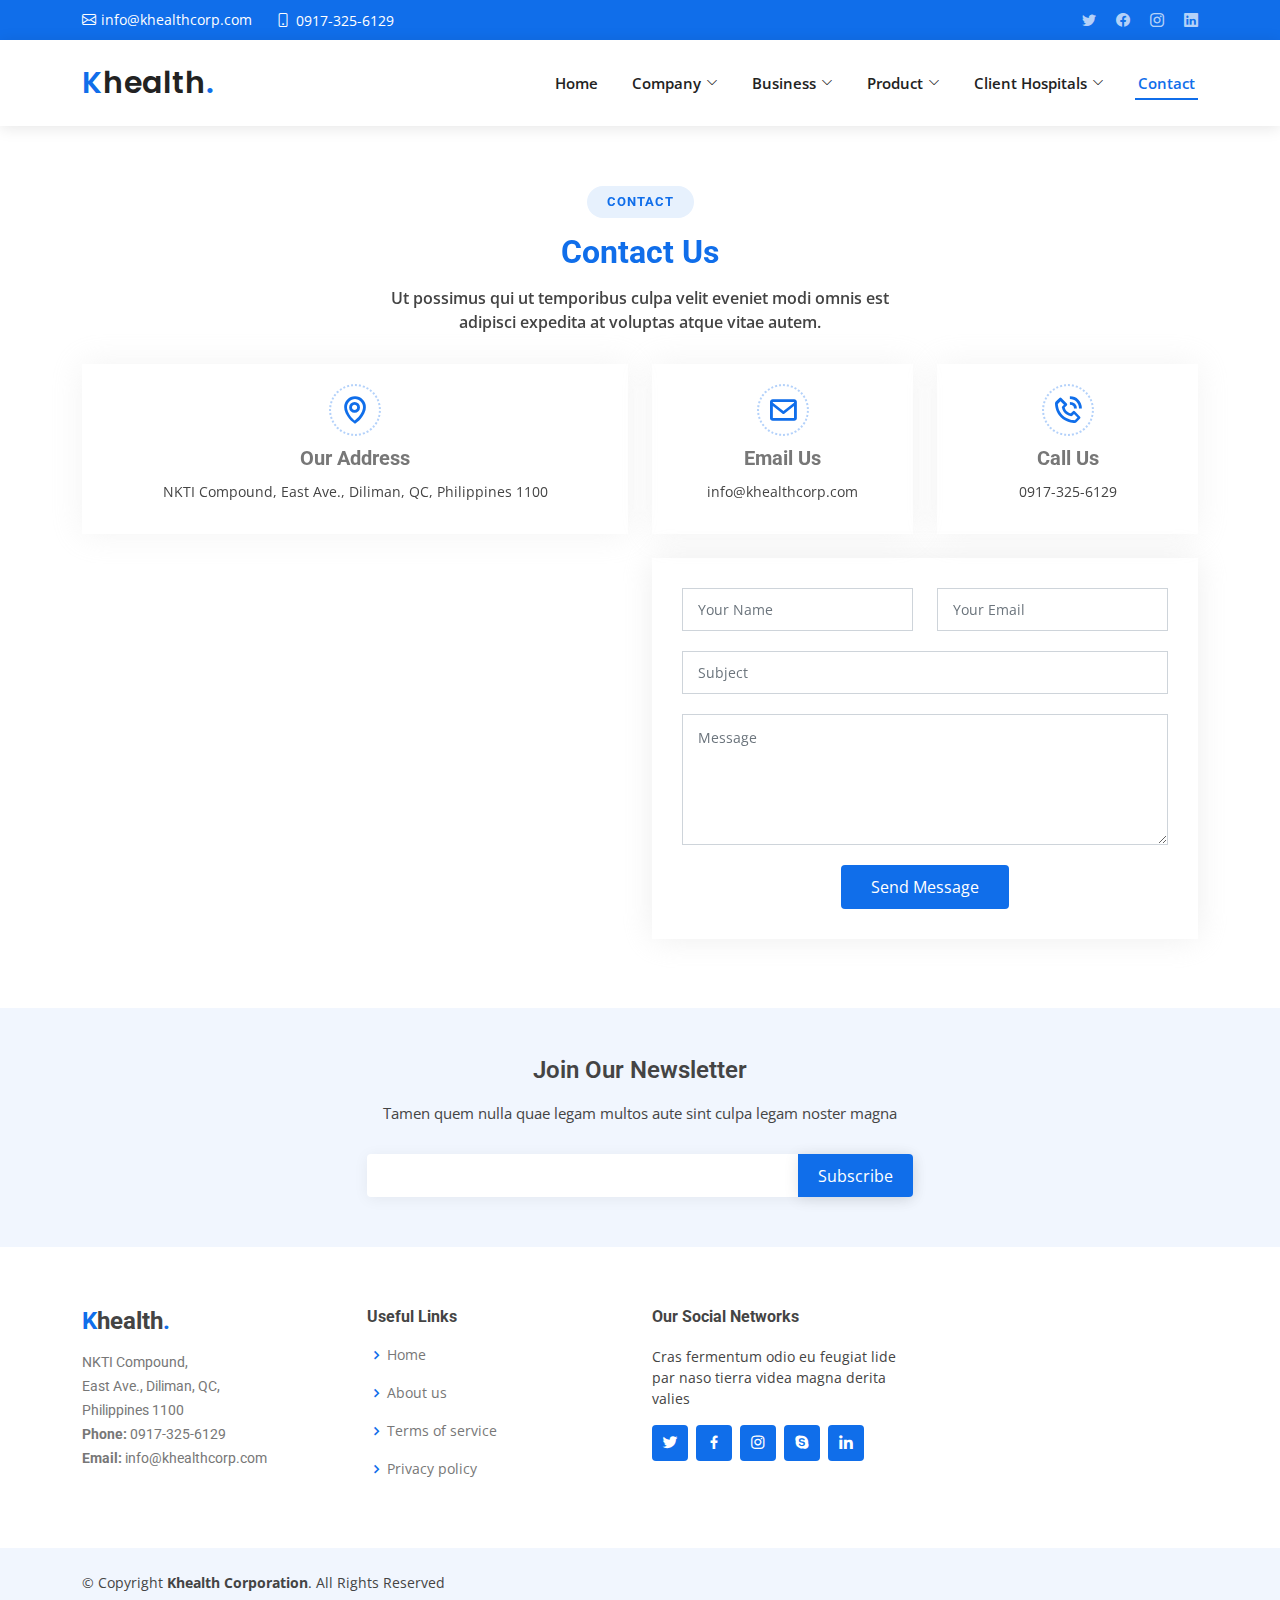
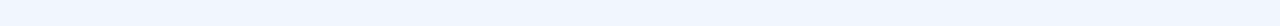
==== contact.html @ 2df04f69 "initial commit" ====
<!DOCTYPE html>
<html lang="en">

<head>
  <meta charset="utf-8">
  <meta content="width=device-width, initial-scale=1.0" name="viewport">

  <title>Inner Page - Khealth Corporation</title>
  <meta content="" name="description">
  <meta content="" name="keywords">

  <!-- Favicons -->
  <link href="assets/img/favicon.png" rel="icon">
  <link href="assets/img/apple-touch-icon.png" rel="apple-touch-icon">

  <!-- Google Fonts -->
  <link
    href="https://fonts.googleapis.com/css?family=Open+Sans:300,300i,400,400i,600,600i,700,700i|Roboto:300,300i,400,400i,500,500i,600,600i,700,700i|Poppins:300,300i,400,400i,500,500i,600,600i,700,700i"
    rel="stylesheet">

  <!-- Vendor CSS Files -->
  <link href="assets/vendor/aos/aos.css" rel="stylesheet">
  <link href="assets/vendor/bootstrap/css/bootstrap.min.css" rel="stylesheet">
  <link href="assets/vendor/bootstrap-icons/bootstrap-icons.css" rel="stylesheet">
  <link href="assets/vendor/boxicons/css/boxicons.min.css" rel="stylesheet">
  <link href="assets/vendor/glightbox/css/glightbox.min.css" rel="stylesheet">
  <link href="assets/vendor/swiper/swiper-bundle.min.css" rel="stylesheet">

  <!-- Template Main CSS File -->
  <link href="assets/css/style.css" rel="stylesheet">
</head>

<body>

  <!-- ======= Top Bar ======= -->
  <section id="topbar" class="d-flex align-items-center">
    <div class="container d-flex justify-content-center justify-content-md-between">
      <div class="contact-info d-flex align-items-center">
        <i class="bi bi-envelope d-flex align-items-center"><a
            href="mailto:info@khealthcorp.com">info@khealthcorp.com</a></i>
        <i class="bi bi-phone d-flex align-items-center ms-4"><span>0917-325-6129</span></i>
      </div>
      <div class="social-links d-none d-md-flex align-items-center">
        <a href="#" class="twitter"><i class="bi bi-twitter"></i></a>
        <a href="#" class="facebook"><i class="bi bi-facebook"></i></a>
        <a href="#" class="instagram"><i class="bi bi-instagram"></i></a>
        <a href="#" class="linkedin"><i class="bi bi-linkedin"></i></i></a>
      </div>
    </div>
  </section>

  <!-- ======= Header ======= -->
  <header id="header" class="d-flex align-items-center">
    <div class="container d-flex align-items-center justify-content-between">

      <h1 class="logo"><a href="index.html"><span>K</span>health<span>.</span></a></h1>
      <!-- Uncomment below if you prefer to use an image logo -->
      <!-- <a href="index.html" class="logo"><img src="assets/img/logo.png" alt=""></a>-->

      <nav id="navbar" class="navbar">
        <ul>
          <li><a class="nav-link" href="index.html">Home</a></li>
          <!--
          <li><a class="nav-link scrollto" href="about.html">About</a></li>
          <li><a class="nav-link scrollto" href="#services">Services</a></li>
          <li><a class="nav-link scrollto " href="#portfolio">Portfolio</a></li>
          <li><a class="nav-link scrollto" href="#team">Team</a></li>
          -->
          <li class="dropdown"><a href="#"><span>Company</span> <i class="bi bi-chevron-down"></i></a>
            <ul>
              <!-- <li><a href="#">Drop Down 1</a></li>
              <li class="dropdown"><a href="#"><span>Deep Drop Down</span> <i class="bi bi-chevron-right"></i></a>
                <ul>
                  <li><a href="#">Deep Drop Down 1</a></li>
                  <li><a href="#">Deep Drop Down 2</a></li>
                  <li><a href="#">Deep Drop Down 3</a></li>
                  <li><a href="#">Deep Drop Down 4</a></li>
                  <li><a href="#">Deep Drop Down 5</a></li>
                </ul>
              </li> -->
              <li><a href="#">Profile</a></li>
              <li><a href="#">History</a></li>
              <li><a href="#">Certificated</a></li>
              <li><a href="#">DuchemBio</a></li>
            </ul>
          </li>
          <li class="dropdown"><a href="#"><span>Business</span> <i class="bi bi-chevron-down"></i></a>
            <ul>
              <li><a href="#">Radiopharmaceutical</a></li>
              <li><a href="#">PET-CT Center</a></li>
              <li><a href="#">Cyclotron Center</a></li>
              <li><a href="#">Nuclear Sources</a></li>
            </ul>
          </li>
          <li class="dropdown"><a href="#"><span>Product</span> <i class="bi bi-chevron-down"></i></a>
            <ul>
              <li><a href="#">FDG</a></li>
              <li><a href="#">FPSMA</a></li>
              <li><a href="#">FBB</a></li>
            </ul>
          </li>
          <li class="dropdown"><a href="#"><span>Client Hospitals</span> <i class="bi bi-chevron-down"></i></a>
            <ul>
              <li><a href="#">NKTI PET-Ct Section</a></li>
              <li><a href="#">Makati PET-CT Center</a></li>
              <li><a href="#">AUF Medical Center</a></li>
              <li><a href="#">Cardinal Santos Medical Center</a></li>
              <li><a href="#">iSCAN</a></li>
              <li><a href="#">The Medical City</a></li>
              <li><a href="#">ManilaMed, Medical Center Manila</a></li>
              <li><a href="#">Mary Mediatrix Medical Center</a></li>
            </ul>
          </li>
          <li><a class="nav-link active" href="#">Contact</a></li>
        </ul>
        <i class="bi bi-list mobile-nav-toggle"></i>
      </nav><!-- .navbar -->

    </div>
  </header><!-- End Header -->

  <main id="main" data-aos="fade-up">

    <!-- ======= Contact Section ======= -->
    <section id="contact" class="contact">
      <div class="container" data-aos="fade-up">

        <div class="section-title">
          <h2>Contact</h2>
          <h3><span>Contact Us</span></h3>
          <p>Ut possimus qui ut temporibus culpa velit eveniet modi omnis est adipisci expedita at voluptas atque vitae
            autem.</p>
        </div>

        <div class="row" data-aos="fade-up" data-aos-delay="100">
          <div class="col-lg-6">
            <div class="info-box mb-4">
              <i class="bx bx-map"></i>
              <h3>Our Address</h3>
              <p>NKTI Compound, East Ave., Diliman, QC, Philippines 1100</p>
            </div>
          </div>

          <div class="col-lg-3 col-md-6">
            <div class="info-box  mb-4">
              <i class="bx bx-envelope"></i>
              <h3>Email Us</h3>
              <p>info@khealthcorp.com</p>
            </div>
          </div>

          <div class="col-lg-3 col-md-6">
            <div class="info-box  mb-4">
              <i class="bx bx-phone-call"></i>
              <h3>Call Us</h3>
              <p>0917-325-6129</p>
            </div>
          </div>

        </div>

        <div class="row" data-aos="fade-up" data-aos-delay="100">

          <div class="col-lg-6 ">
            <iframe class="mb-4 mb-lg-0"
              src="https://www.google.com/maps/embed?pb=!1m18!1m12!1m3!1d3860.166748239666!2d121.04539396530728!3d14.646474129876408!2m3!1f0!2f0!3f0!3m2!1i1024!2i768!4f13.1!3m3!1m2!1s0x3397b708dbf8e70d%3A0x8fd039e5d980b33e!2sKhealth%20Corporation!5e0!3m2!1sen!2sph!4v1619061916754!5m2!1sen!2sph"
              frameborder="0" style="border:0; width: 100%; height: 384px;" allowfullscreen></iframe>
          </div>

          <div class="col-lg-6">
            <form action="forms/contact.php" method="post" role="form" class="php-email-form">
              <div class="row">
                <div class="col form-group">
                  <input type="text" name="name" class="form-control" id="name" placeholder="Your Name" required>
                </div>
                <div class="col form-group">
                  <input type="email" class="form-control" name="email" id="email" placeholder="Your Email" required>
                </div>
              </div>
              <div class="form-group">
                <input type="text" class="form-control" name="subject" id="subject" placeholder="Subject" required>
              </div>
              <div class="form-group">
                <textarea class="form-control" name="message" rows="5" placeholder="Message" required></textarea>
              </div>
              <div class="my-3">
                <div class="loading">Loading</div>
                <div class="error-message"></div>
                <div class="sent-message">Your message has been sent. Thank you!</div>
              </div>
              <div class="text-center"><button type="submit">Send Message</button></div>
            </form>
          </div>

        </div>

      </div>
    </section><!-- End Contact Section -->

  </main><!-- End #main -->

  <!-- ======= Footer ======= -->
  <footer id="footer">

    <div class="footer-newsletter">
      <div class="container">
        <div class="row justify-content-center">
          <div class="col-lg-6">
            <h4>Join Our Newsletter</h4>
            <p>Tamen quem nulla quae legam multos aute sint culpa legam noster magna</p>
            <form action="" method="post">
              <input type="email" name="email"><input type="button" value="Subscribe">
            </form>
          </div>
        </div>
      </div>
    </div>

    <div class="footer-top">
      <div class="container">
        <div class="row">

          <div class="col-lg-3 col-md-6 footer-contact">
            <h3><span>K</span>health<span>.</span></h3>
            <p>
              NKTI Compound, <br>
              East Ave., Diliman, QC,<br>
              Philippines 1100 <br>
              <strong>Phone:</strong> 0917-325-6129<br>
              <strong>Email:</strong> info@khealthcorp.com<br>
            </p>
          </div>

          <div class="col-lg-3 col-md-6 footer-links">
            <h4>Useful Links</h4>
            <ul>
              <li><i class="bx bx-chevron-right"></i> <a href="#">Home</a></li>
              <li><i class="bx bx-chevron-right"></i> <a href="#">About us</a></li>
              <li><i class="bx bx-chevron-right"></i> <a href="#">Terms of service</a></li>
              <li><i class="bx bx-chevron-right"></i> <a href="#">Privacy policy</a></li>
            </ul>
          </div>

          <!-- <div class="col-lg-3 col-md-6 footer-links">
            <h4>Our Services</h4>
            <ul>
              <li><i class="bx bx-chevron-right"></i> <a href="#">Web Design</a></li>
              <li><i class="bx bx-chevron-right"></i> <a href="#">Web Development</a></li>
              <li><i class="bx bx-chevron-right"></i> <a href="#">Product Management</a></li>
              <li><i class="bx bx-chevron-right"></i> <a href="#">Marketing</a></li>
              <li><i class="bx bx-chevron-right"></i> <a href="#">Graphic Design</a></li>
            </ul>
          </div> -->

          <div class="col-lg-3 col-md-6 footer-links">
            <h4>Our Social Networks</h4>
            <p>Cras fermentum odio eu feugiat lide par naso tierra videa magna derita valies</p>
            <div class="social-links mt-3">
              <a href="#" class="twitter"><i class="bx bxl-twitter"></i></a>
              <a href="#" class="facebook"><i class="bx bxl-facebook"></i></a>
              <a href="#" class="instagram"><i class="bx bxl-instagram"></i></a>
              <a href="#" class="google-plus"><i class="bx bxl-skype"></i></a>
              <a href="#" class="linkedin"><i class="bx bxl-linkedin"></i></a>
            </div>
          </div>

        </div>
      </div>
    </div>

    <div class="container py-4">
      <div class="copyright">
        &copy; Copyright <strong><span>Khealth Corporation</span></strong>. All Rights Reserved
      </div>
    </div>
  </footer><!-- End Footer -->

  <div id="preloader"></div>
  <a href="#" class="back-to-top d-flex align-items-center justify-content-center"><i
      class="bi bi-arrow-up-short"></i></a>

  <!-- Vendor JS Files -->
  <script src="assets/vendor/aos/aos.js"></script>
  <script src="assets/vendor/bootstrap/js/bootstrap.bundle.min.js"></script>
  <script src="assets/vendor/glightbox/js/glightbox.min.js"></script>
  <script src="assets/vendor/isotope-layout/isotope.pkgd.min.js"></script>
  <script src="assets/vendor/php-email-form/validate.js"></script>
  <script src="assets/vendor/purecounter/purecounter.js"></script>
  <script src="assets/vendor/swiper/swiper-bundle.min.js"></script>
  <script src="assets/vendor/waypoints/noframework.waypoints.js"></script>

  <!-- Template Main JS File -->
  <script src="assets/js/main.js"></script>

</body>

</html>
---- assets/css/style.css ----
/*--------------------------------------------------------------
# General
--------------------------------------------------------------*/
body {
  font-family: 'Open Sans', sans-serif;
  color: #444444;
  overflow-x: hidden;
}

a {
  color: #106eea;
  text-decoration: none;
}

a:hover {
  color: #3b8af2;
  text-decoration: none;
}

h1,
h2,
h3,
h4,
h5,
h6 {
  font-family: 'Roboto', sans-serif;
}

/*--------------------------------------------------------------
# Preloader
--------------------------------------------------------------*/
#preloader {
  position: fixed;
  top: 0;
  left: 0;
  right: 0;
  bottom: 0;
  z-index: 9999;
  overflow: hidden;
  background: #fff;
}

#preloader:before {
  content: '';
  position: fixed;
  top: calc(50% - 30px);
  left: calc(50% - 30px);
  border: 6px solid #106eea;
  border-top-color: #e2eefd;
  border-radius: 50%;
  width: 60px;
  height: 60px;
  -webkit-animation: animate-preloader 1s linear infinite;
  animation: animate-preloader 1s linear infinite;
}

@-webkit-keyframes animate-preloader {
  0% {
    transform: rotate(0deg);
  }
  100% {
    transform: rotate(360deg);
  }
}

@keyframes animate-preloader {
  0% {
    transform: rotate(0deg);
  }
  100% {
    transform: rotate(360deg);
  }
}

/*--------------------------------------------------------------
# Back to top button
--------------------------------------------------------------*/
.back-to-top {
  position: fixed;
  visibility: hidden;
  opacity: 0;
  right: 15px;
  bottom: 15px;
  z-index: 996;
  background: #106eea;
  width: 40px;
  height: 40px;
  border-radius: 4px;
  transition: all 0.4s;
}

.back-to-top i {
  font-size: 28px;
  color: #fff;
  line-height: 0;
}

.back-to-top:hover {
  background: #3284f1;
  color: #fff;
}

.back-to-top.active {
  visibility: visible;
  opacity: 1;
}

/*--------------------------------------------------------------
# Disable aos animation delay on mobile devices
--------------------------------------------------------------*/
@media screen and (max-width: 768px) {
  [data-aos-delay] {
    transition-delay: 0 !important;
  }
}

/*--------------------------------------------------------------
# Top Bar
--------------------------------------------------------------*/
#topbar {
  background: #106eea;
  height: 40px;
  font-size: 14px;
  transition: all 0.5s;
  color: #fff;
  padding: 0;
}

#topbar .contact-info i {
  font-style: normal;
  color: #fff;
}

#topbar .contact-info i a,
#topbar .contact-info i span {
  padding-left: 5px;
  color: #fff;
}

#topbar .contact-info i a {
  line-height: 0;
  transition: 0.3s;
  transition: 0.3s;
}

#topbar .contact-info i a:hover {
  color: #fff;
  text-decoration: underline;
}

#topbar .social-links a {
  color: rgba(255, 255, 255, 0.7);
  line-height: 0;
  transition: 0.3s;
  margin-left: 20px;
}

#topbar .social-links a:hover {
  color: white;
}

@media (max-width: 480px) {
  #topbar .contact-info {
    font-size: 12px;
  }
}

@media (max-width: 360px) {
  #topbar .contact-info {
    font-size: 11px;
  }
}

/*--------------------------------------------------------------
# Header
--------------------------------------------------------------*/
#header {
  background: #fff;
  transition: all 0.5s;
  z-index: 997;
  height: 86px;
  box-shadow: 0px 2px 15px rgba(0, 0, 0, 0.1);
}

#header.fixed-top {
  height: 70px;
}

#header .logo {
  font-size: 30px;
  margin: 0;
  padding: 0;
  line-height: 1;
  font-weight: 600;
  letter-spacing: 0.8px;
  font-family: 'Poppins', sans-serif;
}

#header .logo a {
  color: #222222;
}

#header .logo a span {
  color: #106eea;
}

#header .logo img {
  max-height: 40px;
}

.scrolled-offset {
  margin-top: 70px;
}

/*--------------------------------------------------------------
# Navigation Menu
--------------------------------------------------------------*/
/**
* Desktop Navigation 
*/
.navbar {
  padding: 0;
}

.navbar ul {
  margin: 0;
  padding: 0;
  display: flex;
  list-style: none;
  align-items: center;
}

.navbar li {
  position: relative;
}

.navbar > ul > li {
  white-space: nowrap;
  padding: 10px 0 10px 28px;
}

.navbar a {
  display: flex;
  align-items: center;
  justify-content: space-between;
  padding: 0 3px;
  font-size: 15px;
  font-weight: 600;
  color: #222222;
  white-space: nowrap;
  transition: 0.3s;
  position: relative;
}

.navbar a i {
  font-size: 12px;
  line-height: 0;
  margin-left: 5px;
}

.navbar > ul > li > a:before {
  content: '';
  position: absolute;
  width: 100%;
  height: 2px;
  bottom: -6px;
  left: 0;
  background-color: #106eea;
  visibility: hidden;
  width: 0px;
  transition: all 0.3s ease-in-out 0s;
}

.navbar a:hover:before,
.navbar li:hover > a:before,
.navbar .active:before {
  visibility: visible;
  width: 100%;
}

.navbar a:hover,
.navbar .active,
.navbar li:hover > a {
  color: #106eea;
}

.navbar .dropdown ul {
  display: block;
  position: absolute;
  left: 28px;
  top: calc(100% + 30px);
  margin: 0;
  padding: 10px 0;
  z-index: 99;
  opacity: 0;
  visibility: hidden;
  background: #fff;
  box-shadow: 0px 0px 30px rgba(127, 137, 161, 0.25);
  transition: 0.3s;
}

.navbar .dropdown ul li {
  min-width: 200px;
}

.navbar .dropdown ul a {
  padding: 10px 20px;
  font-weight: 400;
}

.navbar .dropdown ul a i {
  font-size: 12px;
}

.navbar .dropdown ul a:hover,
.navbar .dropdown ul .active:hover,
.navbar .dropdown ul li:hover > a {
  color: #106eea;
}

.navbar .dropdown:hover > ul {
  opacity: 1;
  top: 100%;
  visibility: visible;
}

.navbar .dropdown .dropdown ul {
  top: 0;
  left: calc(100% - 30px);
  visibility: hidden;
}

.navbar .dropdown .dropdown:hover > ul {
  opacity: 1;
  top: 0;
  left: 100%;
  visibility: visible;
}

@media (max-width: 1366px) {
  .navbar .dropdown .dropdown ul {
    left: -90%;
  }
  .navbar .dropdown .dropdown:hover > ul {
    left: -100%;
  }
}

/**
* Mobile Navigation 
*/
.mobile-nav-toggle {
  color: #222222;
  font-size: 28px;
  cursor: pointer;
  display: none;
  line-height: 0;
  transition: 0.5s;
}

.mobile-nav-toggle.bi-x {
  color: #fff;
}

@media (max-width: 991px) {
  .mobile-nav-toggle {
    display: block;
  }
  .navbar ul {
    display: none;
  }
}

.navbar-mobile {
  position: fixed;
  overflow: hidden;
  top: 0;
  right: 0;
  left: 0;
  bottom: 0;
  background: rgba(9, 9, 9, 0.9);
  transition: 0.3s;
  z-index: 999;
}

.navbar-mobile .mobile-nav-toggle {
  position: absolute;
  top: 15px;
  right: 15px;
}

.navbar-mobile ul {
  display: block;
  position: absolute;
  top: 55px;
  right: 15px;
  bottom: 15px;
  left: 15px;
  padding: 10px 0;
  background-color: #fff;
  overflow-y: auto;
  transition: 0.3s;
}

.navbar-mobile a {
  padding: 10px 20px;
  font-size: 15px;
  color: #222222;
}

.navbar-mobile > ul > li {
  padding: 0;
}

.navbar-mobile a:hover:before,
.navbar-mobile li:hover > a:before,
.navbar-mobile .active:before {
  visibility: hidden;
}

.navbar-mobile a:hover,
.navbar-mobile .active,
.navbar-mobile li:hover > a {
  color: #106eea;
}

.navbar-mobile .getstarted {
  margin: 15px;
}

.navbar-mobile .dropdown ul {
  position: static;
  display: none;
  margin: 10px 20px;
  padding: 10px 0;
  z-index: 99;
  opacity: 1;
  visibility: visible;
  background: #fff;
  box-shadow: 0px 0px 30px rgba(127, 137, 161, 0.25);
}

.navbar-mobile .dropdown ul li {
  min-width: 200px;
}

.navbar-mobile .dropdown ul a {
  padding: 10px 20px;
}

.navbar-mobile .dropdown ul a i {
  font-size: 12px;
}

.navbar-mobile .dropdown ul a:hover,
.navbar-mobile .dropdown ul .active:hover,
.navbar-mobile .dropdown ul li:hover > a {
  color: #106eea;
}

.navbar-mobile .dropdown > .dropdown-active {
  display: block;
}

/*--------------------------------------------------------------
# Hero Section
--------------------------------------------------------------*/
#hero {
  width: 100%;
  height: 75vh;
  background: url('../img/hero-bg.jpg') top left;
  background-size: cover;
  position: relative;
}

#hero:before {
  content: '';
  background: rgba(255, 255, 255, 0.6);
  position: absolute;
  bottom: 0;
  top: 0;
  left: 0;
  right: 0;
}

#hero .container {
  position: relative;
}

#hero h1 {
  margin: 0;
  font-size: 48px;
  font-weight: 700;
  line-height: 56px;
  color: #222222;
  font-family: 'Poppins', sans-serif;
}

#hero h1 span {
  color: #106eea;
}

#hero h2 {
  color: #555555;
  margin: 5px 0 30px 0;
  font-size: 24px;
  font-weight: 400;
}

#hero .btn-get-started {
  font-family: 'Roboto', sans-serif;
  text-transform: uppercase;
  font-weight: 500;
  font-size: 14px;
  letter-spacing: 1px;
  display: inline-block;
  padding: 10px 28px;
  border-radius: 4px;
  transition: 0.5s;
  color: #fff;
  background: #106eea;
}

#hero .btn-get-started:hover {
  background: #247cf0;
}

#hero .btn-watch-video {
  font-size: 16px;
  transition: 0.5s;
  margin-left: 25px;
  color: #222222;
  font-weight: 600;
  display: flex;
  align-items: center;
}

#hero .btn-watch-video i {
  color: #106eea;
  font-size: 32px;
  transition: 0.3s;
  line-height: 0;
  margin-right: 8px;
}

#hero .btn-watch-video:hover {
  color: #106eea;
}

#hero .btn-watch-video:hover i {
  color: #3b8af2;
}

@media (min-width: 1024px) {
  #hero {
    background-attachment: fixed;
  }
}

@media (max-width: 768px) {
  #hero {
    height: 100vh;
  }
  #hero h1 {
    font-size: 28px;
    line-height: 36px;
  }
  #hero h2 {
    font-size: 18px;
    line-height: 24px;
    margin-bottom: 30px;
  }
  #hero .btn-get-started,
  #hero .btn-watch-video {
    font-size: 13px;
  }
}

@media (max-height: 500px) {
  #hero {
    height: 120vh;
  }
}

/*--------------------------------------------------------------
# Sections General
--------------------------------------------------------------*/
section {
  padding: 60px 0;
  overflow: hidden;
}

.section-bg {
  background-color: #f6f9fe;
}

.section-title {
  text-align: center;
  padding-bottom: 30px;
}

.section-title h2 {
  font-size: 13px;
  letter-spacing: 1px;
  font-weight: 700;
  padding: 8px 20px;
  margin: 0;
  background: #e7f1fd;
  color: #106eea;
  display: inline-block;
  text-transform: uppercase;
  border-radius: 50px;
}

.section-title h3 {
  margin: 15px 0 0 0;
  font-size: 32px;
  font-weight: 700;
}

.section-title h3 span {
  color: #106eea;
}

.section-title p {
  margin: 15px auto 0 auto;
  font-weight: 600;
}

@media (min-width: 1024px) {
  .section-title p {
    width: 50%;
  }
}

/*--------------------------------------------------------------
# Breadcrumbs
--------------------------------------------------------------*/
.breadcrumbs {
  padding: 20px 0;
  background-color: #f1f6fe;
  min-height: 40px;
}

.breadcrumbs h2 {
  font-size: 24px;
  font-weight: 300;
  margin: 0;
}

@media (max-width: 992px) {
  .breadcrumbs h2 {
    margin: 0 0 10px 0;
  }
}

.breadcrumbs ol {
  display: flex;
  flex-wrap: wrap;
  list-style: none;
  padding: 0;
  margin: 0;
  font-size: 14px;
}

.breadcrumbs ol li + li {
  padding-left: 10px;
}

.breadcrumbs ol li + li::before {
  display: inline-block;
  padding-right: 10px;
  color: #6c757d;
  content: '/';
}

@media (max-width: 768px) {
  .breadcrumbs .d-flex {
    display: block !important;
  }
  .breadcrumbs ol {
    display: block;
  }
  .breadcrumbs ol li {
    display: inline-block;
  }
}

/*--------------------------------------------------------------
# Featured Services
--------------------------------------------------------------*/
.featured-services .icon-box {
  padding: 30px;
  position: relative;
  overflow: hidden;
  background: #fff;
  box-shadow: 0 0 29px 0 rgba(68, 88, 144, 0.12);
  transition: all 0.3s ease-in-out;
  border-radius: 8px;
  z-index: 1;
}

.featured-services .icon-box::before {
  content: '';
  position: absolute;
  background: #cbe0fb;
  right: 0;
  left: 0;
  bottom: 0;
  top: 100%;
  transition: all 0.3s;
  z-index: -1;
}

.featured-services .icon-box:hover::before {
  background: #106eea;
  top: 0;
  border-radius: 0px;
}

.featured-services .icon {
  margin-bottom: 15px;
}

.featured-services .icon i {
  font-size: 48px;
  line-height: 1;
  color: #106eea;
  transition: all 0.3s ease-in-out;
}

.featured-services .title {
  font-weight: 700;
  margin-bottom: 15px;
  font-size: 18px;
}

.featured-services .title a {
  color: #111;
}

.featured-services .description {
  font-size: 15px;
  line-height: 28px;
  margin-bottom: 0;
}

.featured-services .icon-box:hover .title a,
.featured-services .icon-box:hover .description {
  color: #fff;
}

.featured-services .icon-box:hover .icon i {
  color: #fff;
}

/*--------------------------------------------------------------
# About
--------------------------------------------------------------*/
.about .content h3 {
  font-weight: 600;
  font-size: 26px;
}

.about .content ul {
  list-style: none;
  padding: 0;
}

.about .content ul li {
  display: flex;
  align-items: flex-start;
  margin-bottom: 35px;
}

.about .content ul li:first-child {
  margin-top: 35px;
}

.about .content ul i {
  background: #fff;
  box-shadow: 0px 6px 15px rgba(16, 110, 234, 0.12);
  font-size: 24px;
  padding: 20px;
  margin-right: 15px;
  color: #106eea;
  border-radius: 50px;
}

.about .content ul h5 {
  font-size: 18px;
  color: #555555;
}

.about .content ul p {
  font-size: 15px;
}

.about .content p:last-child {
  margin-bottom: 0;
}

/*--------------------------------------------------------------
# Skills
--------------------------------------------------------------*/
.skills .progress {
  height: 60px;
  display: block;
  background: none;
  border-radius: 0;
}

.skills .progress .skill {
  padding: 0;
  margin: 0 0 6px 0;
  text-transform: uppercase;
  display: block;
  font-weight: 600;
  font-family: 'Poppins', sans-serif;
  color: #222222;
}

.skills .progress .skill .val {
  float: right;
  font-style: normal;
}

.skills .progress-bar-wrap {
  background: #e2eefd;
  height: 10px;
}

.skills .progress-bar {
  width: 1px;
  height: 10px;
  transition: 0.9s;
  background-color: #106eea;
}

/*--------------------------------------------------------------
# Counts
--------------------------------------------------------------*/
.counts {
  padding: 70px 0 60px;
}

.counts .count-box {
  padding: 30px 30px 25px 30px;
  width: 100%;
  position: relative;
  text-align: center;
  background: #f1f6fe;
}

.counts .count-box i {
  position: absolute;
  top: -28px;
  left: 50%;
  transform: translateX(-50%);
  font-size: 24px;
  background: #106eea;
  color: #fff;
  width: 56px;
  height: 56px;
  line-height: 0;
  border-radius: 50px;
  border: 5px solid #fff;
  display: inline-flex;
  align-items: center;
  justify-content: center;
}

.counts .count-box span {
  font-size: 36px;
  display: block;
  font-weight: 600;
  color: #062b5b;
}

.counts .count-box p {
  padding: 0;
  margin: 0;
  font-family: 'Roboto', sans-serif;
  font-size: 14px;
}

/*--------------------------------------------------------------
# Clients
--------------------------------------------------------------*/
.clients {
  padding: 15px 0;
  text-align: center;
}

.clients img {
  max-width: 45%;
  transition: all 0.4s ease-in-out;
  display: inline-block;
  padding: 15px 0;
}

.clients img:hover {
  transform: scale(1.15);
}

@media (max-width: 768px) {
  .clients img {
    max-width: 40%;
  }
}

/*--------------------------------------------------------------
# Services
--------------------------------------------------------------*/
.services .icon-box {
  text-align: center;
  border: 1px solid #e2eefd;
  padding: 80px 20px;
  transition: all ease-in-out 0.3s;
  background: #fff;
}

.services .icon-box .icon {
  margin: 0 auto;
  width: 64px;
  height: 64px;
  background: #f1f6fe;
  border-radius: 4px;
  border: 1px solid #deebfd;
  display: flex;
  align-items: center;
  justify-content: center;
  margin-bottom: 20px;
  transition: ease-in-out 0.3s;
}

.services .icon-box .icon i {
  color: #3b8af2;
  font-size: 28px;
  transition: ease-in-out 0.3s;
}

.services .icon-box h4 {
  font-weight: 700;
  margin-bottom: 15px;
  font-size: 24px;
}

.services .icon-box h4 a {
  color: #222222;
  transition: ease-in-out 0.3s;
}

.services .icon-box p {
  line-height: 24px;
  font-size: 14px;
  margin-bottom: 0;
}

.services .icon-box:hover {
  border-color: #fff;
  box-shadow: 0px 0 25px 0 rgba(16, 110, 234, 0.1);
}

.services .icon-box:hover h4 a,
.services .icon-box:hover .icon i {
  color: #106eea;
}

.services .icon-box:hover .icon {
  border-color: #106eea;
}

/*--------------------------------------------------------------
# Testimonials
--------------------------------------------------------------*/
.testimonials {
  padding: 80px 0;
  background: url('../img/testimonials-bg.jpg') no-repeat;
  background-position: center center;
  background-size: cover;
  position: relative;
}

.testimonials::before {
  content: '';
  position: absolute;
  left: 0;
  right: 0;
  top: 0;
  bottom: 0;
  background: rgba(0, 0, 0, 0.7);
}

.testimonials .section-header {
  margin-bottom: 40px;
}

.testimonials .testimonial-item {
  text-align: center;
  color: #fff;
}

.testimonials .testimonial-item .testimonial-img {
  width: 100px;
  border-radius: 50%;
  border: 6px solid rgba(255, 255, 255, 0.15);
  margin: 0 auto;
}

.testimonials .testimonial-item h3 {
  font-size: 20px;
  font-weight: bold;
  margin: 10px 0 5px 0;
  color: #fff;
}

.testimonials .testimonial-item h4 {
  font-size: 14px;
  color: #ddd;
  margin: 0 0 15px 0;
}

.testimonials .testimonial-item .quote-icon-left,
.testimonials .testimonial-item .quote-icon-right {
  color: rgba(255, 255, 255, 0.4);
  font-size: 26px;
}

.testimonials .testimonial-item .quote-icon-left {
  display: inline-block;
  left: -5px;
  position: relative;
}

.testimonials .testimonial-item .quote-icon-right {
  display: inline-block;
  right: -5px;
  position: relative;
  top: 10px;
}

.testimonials .testimonial-item p {
  font-style: italic;
  margin: 0 auto 15px auto;
  color: #eee;
}

.testimonials .swiper-pagination {
  margin-top: 20px;
  position: relative;
}

.testimonials .swiper-pagination .swiper-pagination-bullet {
  width: 12px;
  height: 12px;
  background-color: rgba(255, 255, 255, 0.5);
  opacity: 1;
}

.testimonials .swiper-pagination .swiper-pagination-bullet-active {
  background-color: #106eea;
}

@media (min-width: 992px) {
  .testimonials .testimonial-item p {
    width: 80%;
  }
}

/*--------------------------------------------------------------
# Portfolio
--------------------------------------------------------------*/
.portfolio #portfolio-flters {
  padding: 0;
  margin: 0 auto 15px auto;
  list-style: none;
  text-align: center;
  border-radius: 50px;
  padding: 2px 15px;
}

.portfolio #portfolio-flters li {
  cursor: pointer;
  display: inline-block;
  padding: 10px 15px 8px 15px;
  font-size: 16px;
  font-weight: 600;
  line-height: 1;
  text-transform: uppercase;
  color: #444444;
  margin-bottom: 5px;
  transition: all 0.3s ease-in-out;
}

.portfolio #portfolio-flters li:hover,
.portfolio #portfolio-flters li.filter-active {
  color: #106eea;
}

.portfolio #portfolio-flters li:last-child {
  margin-right: 0;
}

.portfolio .portfolio-item {
  margin-bottom: 30px;
}

.portfolio .portfolio-item .portfolio-info {
  opacity: 0;
  position: absolute;
  left: 30px;
  right: 30px;
  bottom: 0;
  z-index: 3;
  transition: all ease-in-out 0.3s;
  background: rgba(255, 255, 255, 0.9);
  padding: 15px;
}

.portfolio .portfolio-item .portfolio-info h4 {
  font-size: 18px;
  color: #fff;
  font-weight: 600;
  color: #222222;
}

.portfolio .portfolio-item .portfolio-info p {
  color: #555555;
  font-size: 14px;
  margin-bottom: 0;
}

.portfolio .portfolio-item .portfolio-info .preview-link,
.portfolio .portfolio-item .portfolio-info .details-link {
  position: absolute;
  right: 40px;
  font-size: 24px;
  top: calc(50% - 18px);
  color: #3c3c3c;
}

.portfolio .portfolio-item .portfolio-info .preview-link:hover,
.portfolio .portfolio-item .portfolio-info .details-link:hover {
  color: #106eea;
}

.portfolio .portfolio-item .portfolio-info .details-link {
  right: 10px;
}

.portfolio .portfolio-item .portfolio-links {
  opacity: 0;
  left: 0;
  right: 0;
  text-align: center;
  z-index: 3;
  position: absolute;
  transition: all ease-in-out 0.3s;
}

.portfolio .portfolio-item .portfolio-links a {
  color: #fff;
  margin: 0 2px;
  font-size: 28px;
  display: inline-block;
  transition: 0.3s;
}

.portfolio .portfolio-item .portfolio-links a:hover {
  color: #6ba7f5;
}

.portfolio .portfolio-item:hover .portfolio-info {
  opacity: 1;
  bottom: 20px;
}

/*--------------------------------------------------------------
# Portfolio Details
--------------------------------------------------------------*/
.portfolio-details {
  padding-top: 40px;
}

.portfolio-details .portfolio-details-slider img {
  width: 100%;
}

.portfolio-details .portfolio-details-slider .swiper-pagination {
  margin-top: 20px;
  position: relative;
}

.portfolio-details
  .portfolio-details-slider
  .swiper-pagination
  .swiper-pagination-bullet {
  width: 12px;
  height: 12px;
  background-color: #fff;
  opacity: 1;
  border: 1px solid #106eea;
}

.portfolio-details
  .portfolio-details-slider
  .swiper-pagination
  .swiper-pagination-bullet-active {
  background-color: #106eea;
}

.portfolio-details .portfolio-info {
  padding: 30px;
  box-shadow: 0px 0 30px rgba(34, 34, 34, 0.08);
}

.portfolio-details .portfolio-info h3 {
  font-size: 22px;
  font-weight: 700;
  margin-bottom: 20px;
  padding-bottom: 20px;
  border-bottom: 1px solid #eee;
}

.portfolio-details .portfolio-info ul {
  list-style: none;
  padding: 0;
  font-size: 15px;
}

.portfolio-details .portfolio-info ul li + li {
  margin-top: 10px;
}

.portfolio-details .portfolio-description {
  padding-top: 30px;
}

.portfolio-details .portfolio-description h2 {
  font-size: 26px;
  font-weight: 700;
  margin-bottom: 20px;
}

.portfolio-details .portfolio-description p {
  padding: 0;
}

/*--------------------------------------------------------------
# Team
--------------------------------------------------------------*/
.team {
  padding: 60px 0;
}

.team .member {
  margin-bottom: 20px;
  overflow: hidden;
  border-radius: 4px;
  background: #fff;
  box-shadow: 0px 2px 15px rgba(16, 110, 234, 0.15);
}

.team .member .member-img {
  position: relative;
  overflow: hidden;
}

.team .member .social {
  position: absolute;
  left: 0;
  bottom: 30px;
  right: 0;
  opacity: 0;
  transition: ease-in-out 0.3s;
  text-align: center;
}

.team .member .social a {
  transition: color 0.3s;
  color: #222222;
  margin: 0 3px;
  padding-top: 7px;
  border-radius: 4px;
  width: 36px;
  height: 36px;
  background: rgba(16, 110, 234, 0.8);
  display: inline-block;
  transition: ease-in-out 0.3s;
  color: #fff;
}

.team .member .social a:hover {
  background: #3b8af2;
}

.team .member .social i {
  font-size: 18px;
}

.team .member .member-info {
  padding: 25px 15px;
}

.team .member .member-info h4 {
  font-weight: 700;
  margin-bottom: 5px;
  font-size: 18px;
  color: #222222;
}

.team .member .member-info span {
  display: block;
  font-size: 13px;
  font-weight: 400;
  color: #aaaaaa;
}

.team .member .member-info p {
  font-style: italic;
  font-size: 14px;
  line-height: 26px;
  color: #777777;
}

.team .member:hover .social {
  opacity: 1;
  bottom: 15px;
}

/*--------------------------------------------------------------
# Pricing
--------------------------------------------------------------*/
.pricing .box {
  padding: 20px;
  background: #fff;
  text-align: center;
  box-shadow: 0px 0px 4px rgba(0, 0, 0, 0.12);
  border-radius: 5px;
  position: relative;
  overflow: hidden;
}

.pricing .box h3 {
  font-weight: 400;
  margin: -20px -20px 20px -20px;
  padding: 20px 15px;
  font-size: 16px;
  font-weight: 600;
  color: #777777;
  background: #f8f8f8;
}

.pricing .box h4 {
  font-size: 36px;
  color: #106eea;
  font-weight: 600;
  font-family: 'Poppins', sans-serif;
  margin-bottom: 20px;
}

.pricing .box h4 sup {
  font-size: 20px;
  top: -15px;
  left: -3px;
}

.pricing .box h4 span {
  color: #bababa;
  font-size: 16px;
  font-weight: 300;
}

.pricing .box ul {
  padding: 0;
  list-style: none;
  color: #444444;
  text-align: center;
  line-height: 20px;
  font-size: 14px;
}

.pricing .box ul li {
  padding-bottom: 16px;
}

.pricing .box ul i {
  color: #106eea;
  font-size: 18px;
  padding-right: 4px;
}

.pricing .box ul .na {
  color: #ccc;
  text-decoration: line-through;
}

.pricing .btn-wrap {
  margin: 20px -20px -20px -20px;
  padding: 20px 15px;
  background: #f8f8f8;
  text-align: center;
}

.pricing .btn-buy {
  background: #106eea;
  display: inline-block;
  padding: 8px 35px 10px 35px;
  border-radius: 4px;
  color: #fff;
  transition: none;
  font-size: 14px;
  font-weight: 400;
  font-family: 'Roboto', sans-serif;
  font-weight: 600;
  transition: 0.3s;
}

.pricing .btn-buy:hover {
  background: #3b8af2;
}

.pricing .featured h3 {
  color: #fff;
  background: #106eea;
}

.pricing .advanced {
  width: 200px;
  position: absolute;
  top: 18px;
  right: -68px;
  transform: rotate(45deg);
  z-index: 1;
  font-size: 14px;
  padding: 1px 0 3px 0;
  background: #106eea;
  color: #fff;
}

/*--------------------------------------------------------------
# Frequently Asked Questions
--------------------------------------------------------------*/
.faq {
  padding: 60px 0;
}

.faq .faq-list {
  padding: 0;
  list-style: none;
}

.faq .faq-list li {
  border-bottom: 1px solid #d4e5fc;
  margin-bottom: 20px;
  padding-bottom: 20px;
}

.faq .faq-list .question {
  display: block;
  position: relative;
  font-family: #106eea;
  font-size: 18px;
  line-height: 24px;
  font-weight: 400;
  padding-left: 25px;
  cursor: pointer;
  color: #0d58ba;
  transition: 0.3s;
}

.faq .faq-list i {
  font-size: 16px;
  position: absolute;
  left: 0;
  top: -2px;
}

.faq .faq-list p {
  margin-bottom: 0;
  padding: 10px 0 0 25px;
}

.faq .faq-list .icon-show {
  display: none;
}

.faq .faq-list .collapsed {
  color: black;
}

.faq .faq-list .collapsed:hover {
  color: #106eea;
}

.faq .faq-list .collapsed .icon-show {
  display: inline-block;
  transition: 0.6s;
}

.faq .faq-list .collapsed .icon-close {
  display: none;
  transition: 0.6s;
}

/*--------------------------------------------------------------
# Contact
--------------------------------------------------------------*/
.contact .info-box {
  color: #444444;
  text-align: center;
  box-shadow: 0 0 30px rgba(214, 215, 216, 0.3);
  padding: 20px 0 30px 0;
}

.contact .info-box i {
  font-size: 32px;
  color: #106eea;
  border-radius: 50%;
  padding: 8px;
  border: 2px dotted #b3d1fa;
}

.contact .info-box h3 {
  font-size: 20px;
  color: #777777;
  font-weight: 700;
  margin: 10px 0;
}

.contact .info-box p {
  padding: 0;
  line-height: 24px;
  font-size: 14px;
  margin-bottom: 0;
}

.contact .php-email-form {
  box-shadow: 0 0 30px rgba(214, 215, 216, 0.4);
  padding: 30px;
}

.contact .php-email-form .error-message {
  display: none;
  color: #fff;
  background: #ed3c0d;
  text-align: left;
  padding: 15px;
  font-weight: 600;
}

.contact .php-email-form .error-message br + br {
  margin-top: 25px;
}

.contact .php-email-form .sent-message {
  display: none;
  color: #fff;
  background: #18d26e;
  text-align: center;
  padding: 15px;
  font-weight: 600;
}

.contact .php-email-form .loading {
  display: none;
  background: #fff;
  text-align: center;
  padding: 15px;
}

.contact .php-email-form .loading:before {
  content: '';
  display: inline-block;
  border-radius: 50%;
  width: 24px;
  height: 24px;
  margin: 0 10px -6px 0;
  border: 3px solid #18d26e;
  border-top-color: #eee;
  -webkit-animation: animate-loading 1s linear infinite;
  animation: animate-loading 1s linear infinite;
}

.contact .php-email-form .form-group {
  margin-bottom: 20px;
}

.contact .php-email-form input,
.contact .php-email-form textarea {
  border-radius: 0;
  box-shadow: none;
  font-size: 14px;
}

.contact .php-email-form input:focus,
.contact .php-email-form textarea:focus {
  border-color: #106eea;
}

.contact .php-email-form input {
  padding: 10px 15px;
}

.contact .php-email-form textarea {
  padding: 12px 15px;
}

.contact .php-email-form button[type='submit'] {
  background: #106eea;
  border: 0;
  padding: 10px 30px;
  color: #fff;
  transition: 0.4s;
  border-radius: 4px;
}

.contact .php-email-form button[type='submit']:hover {
  background: #3b8af2;
}

@-webkit-keyframes animate-loading {
  0% {
    transform: rotate(0deg);
  }
  100% {
    transform: rotate(360deg);
  }
}

@keyframes animate-loading {
  0% {
    transform: rotate(0deg);
  }
  100% {
    transform: rotate(360deg);
  }
}

/*--------------------------------------------------------------
# Footer
--------------------------------------------------------------*/
#footer {
  background: #fff;
  padding: 0 0 30px 0;
  color: #444444;
  font-size: 14px;
  background: #f1f6fe;
}

#footer .footer-newsletter {
  padding: 50px 0;
  background: #f1f6fe;
  text-align: center;
  font-size: 15px;
}

#footer .footer-newsletter h4 {
  font-size: 24px;
  margin: 0 0 20px 0;
  padding: 0;
  line-height: 1;
  font-weight: 600;
}

#footer .footer-newsletter form {
  margin-top: 30px;
  background: #fff;
  padding: 6px 10px;
  position: relative;
  border-radius: 4px;
  box-shadow: 0px 2px 15px rgba(0, 0, 0, 0.06);
  text-align: left;
}

#footer .footer-newsletter form input[type='email'] {
  border: 0;
  padding: 4px 8px;
  width: calc(100% - 100px);
}

#footer .footer-newsletter form input[type='button'] {
  position: absolute;
  top: 0;
  right: 0;
  bottom: 0;
  border: 0;
  background: none;
  font-size: 16px;
  padding: 0 20px;
  background: #106eea;
  color: #fff;
  transition: 0.3s;
  border-radius: 0 4px 4px 0;
  box-shadow: 0px 2px 15px rgba(0, 0, 0, 0.1);
}

#footer .footer-newsletter form input[type='button']:hover {
  background: #0d58ba;
}

#footer .footer-top {
  padding: 60px 0 30px 0;
  background: #fff;
}

#footer .footer-top .footer-contact {
  margin-bottom: 30px;
}

#footer .footer-top .footer-contact h3 {
  font-size: 24px;
  margin: 0 0 15px 0;
  padding: 2px 0 2px 0;
  line-height: 1;
  font-weight: 700;
}

#footer .footer-top .footer-contact h3 span {
  color: #106eea;
}

#footer .footer-top .footer-contact p {
  font-size: 14px;
  line-height: 24px;
  margin-bottom: 0;
  font-family: 'Roboto', sans-serif;
  color: #777777;
}

#footer .footer-top h4 {
  font-size: 16px;
  font-weight: bold;
  color: #444444;
  position: relative;
  padding-bottom: 12px;
}

#footer .footer-top .footer-links {
  margin-bottom: 30px;
}

#footer .footer-top .footer-links ul {
  list-style: none;
  padding: 0;
  margin: 0;
}

#footer .footer-top .footer-links ul i {
  padding-right: 2px;
  color: #106eea;
  font-size: 18px;
  line-height: 1;
}

#footer .footer-top .footer-links ul li {
  padding: 10px 0;
  display: flex;
  align-items: center;
}

#footer .footer-top .footer-links ul li:first-child {
  padding-top: 0;
}

#footer .footer-top .footer-links ul a {
  color: #777777;
  transition: 0.3s;
  display: inline-block;
  line-height: 1;
}

#footer .footer-top .footer-links ul a:hover {
  text-decoration: none;
  color: #106eea;
}

#footer .footer-top .social-links a {
  font-size: 18px;
  display: inline-block;
  background: #106eea;
  color: #fff;
  line-height: 1;
  padding: 8px 0;
  margin-right: 4px;
  border-radius: 4px;
  text-align: center;
  width: 36px;
  height: 36px;
  transition: 0.3s;
}

#footer .footer-top .social-links a:hover {
  background: #3b8af2;
  color: #fff;
  text-decoration: none;
}

#footer .copyright {
  text-align: center;
  float: left;
}

#footer .credits {
  float: right;
  text-align: center;
  font-size: 13px;
  color: #444444;
}

@media (max-width: 768px) {
  #footer .copyright,
  #footer .credits {
    float: none;
    text-align: center;
    padding: 2px 0;
  }
}
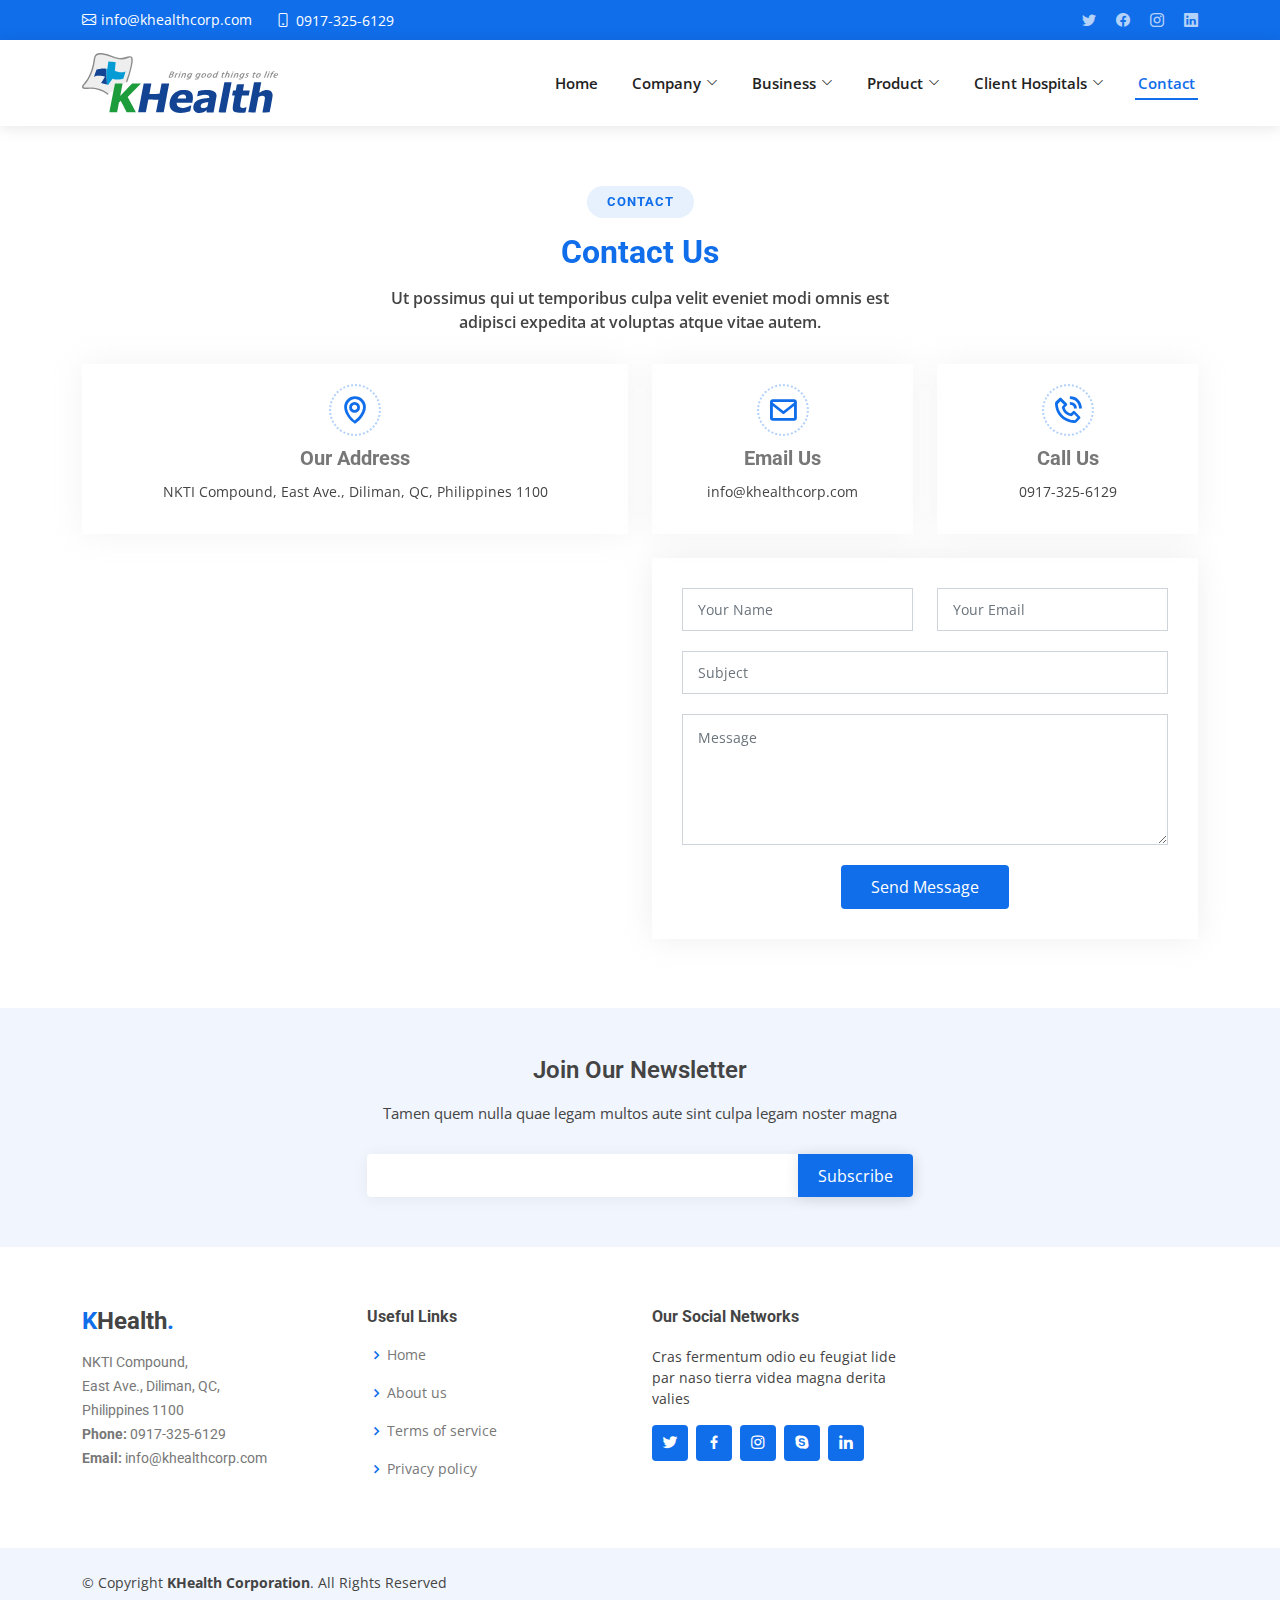
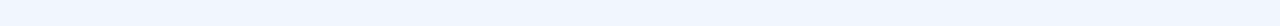
==== commit b9a5cf49: "add khealth logo" ====
--- a/contact.html
+++ b/contact.html
@@ -5,7 +5,7 @@
   <meta charset="utf-8">
   <meta content="width=device-width, initial-scale=1.0" name="viewport">
 
-  <title>Inner Page - Khealth Corporation</title>
+  <title>Inner Page - KHealth Corporation</title>
   <meta content="" name="description">
   <meta content="" name="keywords">
 
@@ -53,9 +53,11 @@
   <header id="header" class="d-flex align-items-center">
     <div class="container d-flex align-items-center justify-content-between">
 
-      <h1 class="logo"><a href="index.html"><span>K</span>health<span>.</span></a></h1>
+      <!-- <h1 class="logo"><a href="index.html"><span>K</span>Health<span>.</span></a></h1> -->
       <!-- Uncomment below if you prefer to use an image logo -->
       <!-- <a href="index.html" class="logo"><img src="assets/img/logo.png" alt=""></a>-->
+      <h1 class="logo"><a href="index.html" class="logo"><img src="assets/img/logo.svg" height="60" alt="KHealth"></a>
+      </h1>
 
       <nav id="navbar" class="navbar">
         <ul>
@@ -221,7 +223,7 @@
         <div class="row">
 
           <div class="col-lg-3 col-md-6 footer-contact">
-            <h3><span>K</span>health<span>.</span></h3>
+            <h3><span>K</span>Health<span>.</span></h3>
             <p>
               NKTI Compound, <br>
               East Ave., Diliman, QC,<br>
@@ -270,7 +272,7 @@
 
     <div class="container py-4">
       <div class="copyright">
-        &copy; Copyright <strong><span>Khealth Corporation</span></strong>. All Rights Reserved
+        &copy; Copyright <strong><span>KHealth Corporation</span></strong>. All Rights Reserved
       </div>
     </div>
   </footer><!-- End Footer -->
--- a/assets/css/style.css
+++ b/assets/css/style.css
@@ -205,7 +205,7 @@
 }
 
 #header .logo img {
-  max-height: 40px;
+  max-height: 60px;
 }
 
 .scrolled-offset {
